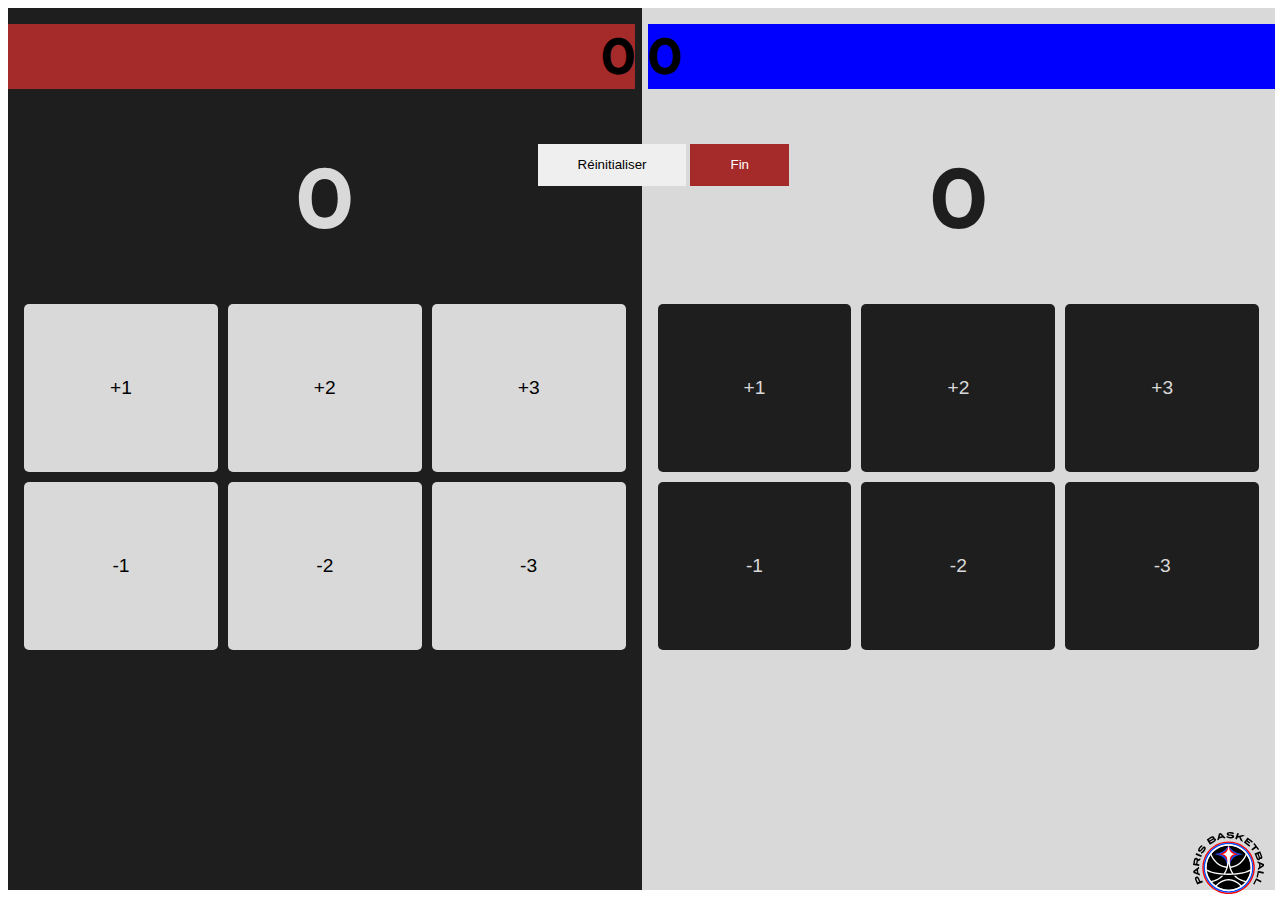
==== play.html @ ab9719fa "go" ====
<!DOCTYPE html>
<html lang="fr">
<head>
  <meta charset="UTF-8">
  <meta name="viewport" content="width=device-width, initial-scale=1.0">
  <link rel="stylesheet" href="style.css">
  <title>Jeu</title>
</head>
<body>
  <div id="play">
    <div class="controls">
      <button id="resetScores">Réinitialiser</button>
      <button id="endGame" class="red">Fin</button>
    </div>

    <div class="team" id="team1">
      <div class="score"><h4 id="team1Name"></h4>
      <h2 id="scoreMatch1"></h2></div>
      
      <div class="core">
        <h1 id="scorePartie1"></h1>
      </div>
      <div class="buttons">
        <button class="scoreButton" data-team="1" data-score="1">+1</button>
        <button class="scoreButton" data-team="1" data-score="2">+2</button>
        <button class="scoreButton" data-team="1" data-score="3">+3</button>
        <button class="scoreButton" data-team="1" data-score="-1">-1</button>
        <button class="scoreButton" data-team="1" data-score="-2">-2</button>
        <button class="scoreButton" data-team="1" data-score="-3">-3</button>
      </div>
    </div>

    <div class="team" id="team2">
      <div class="score">  <h2 id="scoreMatch2"></h2>
      <h4 id="team2Name"></h4></div>
    
      <div class="core">
        <h1 id="scorePartie2"></h1>
      </div>
      <div class="buttons">
        <button class="scoreButton" data-team="2" data-score="1">+1</button>
        <button class="scoreButton" data-team="2" data-score="2">+2</button>
        <button class="scoreButton" data-team="2" data-score="3">+3</button>
        <button class="scoreButton" data-team="2" data-score="-1">-1</button>
        <button class="scoreButton" data-team="2" data-score="-2">-2</button>
        <button class="scoreButton" data-team="2" data-score="-3">-3</button>
      </div>
    </div>

    <img src="./pbb_logo.svg" class="logo" alt="Logo">
  </div>

  <script src="play.js"></script>
</body>
</html>
---- style.css ----
@font-face {
    font-family: 'Smedium';
    src: url(./font/Satoshi-Medium.otf);
}
@font-face {
    font-family: 'Sbold';
    src: url(./font/Satoshi-Black.otf);
}

@font-face {
    font-family: 'Sregulard';
    src: url(./font/Satoshi-Regular.otf);
}

body{
    width: 99vw;
    overflow: hidden;
}
#acceuil{
    margin:0 auto;
    width: 100vw;
}
#acceuil input{
margin: 0 32.5%;
}
#acceuil h1{
    margin-top: 2em;
}
h1{
    font-family: 'Sbold';
    text-align: center;
    font-size: 5em;
}
h2{
    font-family: 'Sbold';
    font-size: 3em;
    margin: 0;
}

#acceuil input[type="button"],.startinput{
    padding: 2em 5em;
    color: white;
    font-family: 'Sregulard';
    font-size: 2em;
    background: black;
    border-radius: 42px;
}

.uparrow{
    background: transparent;
    border: none;
    font-size: 3em;
    position: absolute;
    top: .1em;
    left:.3em;
}
.logo{
    height: 4em;
    position: absolute;
    bottom: .4em;
    right: 1em;
}

/* Settings */

h3{
    font-family: 'Smedium';
    font-size: 2.5em;
    text-align: center;
    margin: 0;
}
h4{
    font-family: 'Smedium';
    font-size: 1.25em;
    line-height: .85;
}

#setting h3{
    margin-top: 1.6em;
}
.startinput{
text-align: center;
margin: 0 33%;
}
span{
    cursor: pointer;
}

label{
    font-family: 'Sregulard';
}

input[type="text"]{
    width: 35.59%;
    margin:0 7%;
    height: 3.5em;
    background-color: rgb(217, 217, 217);
    border: none;
    text-indent: 25px;
}
.cont:first-of-type{
    margin: 0 7%;
    justify-content: space-between;
    display: flex;
}



#play{
    display: flex;
}
.controls{
    position: absolute;
    top: 9em;
    left: 42vw;
}
#team1,#team2{
    width: 50%;
    vertical-align: top;
  
    height: 98vh;
}
#team1{
    background-color: #1e1e1e;
}
#team2{
    background-color: #d9d9d9;
}
.buttons{
    
    
}
#team2 .core{
    color: #1e1e1e;
}
#team1 .core{
    color: #d9d9d9;
}

.score{
    display: flex;
    width: 99%;
    margin-top: 1em;
}
#team2 .score{
    background-color: blue;
    margin-left: 1%;
}
#team1 .score{
    justify-content: end;
    background-color: brown;
}

#team1 h4{
    margin-right: 39%;
    text-align: center;
}
#team2 h4{
    margin-left: 39%;
    text-align: center;
}
.controls button{
    padding: 1em 3em;
    border: none;

}
#endGame{
    background-color: brown;
    color: white;
}

.buttons {
    display: grid;
    grid-template-columns: repeat(3, 1fr); /* 3 colonnes sur grand écran */
    grid-gap: 10px; /* Espacement entre les boutons */
    margin: 0 1em;
  }
  #team2 .scoreButton{
    background-color: #1e1e1e;
    color: #d9d9d9;
}
#team1 .scoreButton{
    background-color: #d9d9d9;
}
  .scoreButton {
    padding: 3.8em 2em;
    font-size: 1.2rem;
    text-align: center;
  
    border: none;
    border-radius: 5px;
    cursor: pointer;
  }
  
  .scoreButton:hover {
    
  }
  
  /* Revoir la disposition pour les écrans plus petits (3 rangées, 2 colonnes) */
  @media (max-width: 768px) {
    .buttons {
      grid-template-columns: repeat(2, 1fr); /* 2 colonnes sur petits écrans */
      grid-template-rows: repeat(3, 1fr); /* 3 rangées pour les 6 boutons */
    }
    .scoreButton {
        padding: 2em;
        font-size: 1.2rem;
        text-align: center;
        border: none;
        border-radius: 5px;
        cursor: pointer;
      }
      .controls{
        position: absolute;
        top: 42em;
        left: 25vw;
    }
    #acceuil input{
        margin: 0 14.5%;
        }
        #acceuil input[type="button"],.startinput{
            padding: 1em 2em;
            color: white;
            font-family: 'Sregulard';
            font-size: 2em;
            background: black;
            border-radius: 42px;
        }
        input[type="text"]{
            width: 34.69%;
            margin:0 7%;
            height: 3.5em;
            background-color: rgb(217, 217, 217);
            border: none;
            text-indent: 25px;
        }
        .startinput{
            text-align: center;
            margin: 0 20%;
            margin-top: 2em;
            }
  }
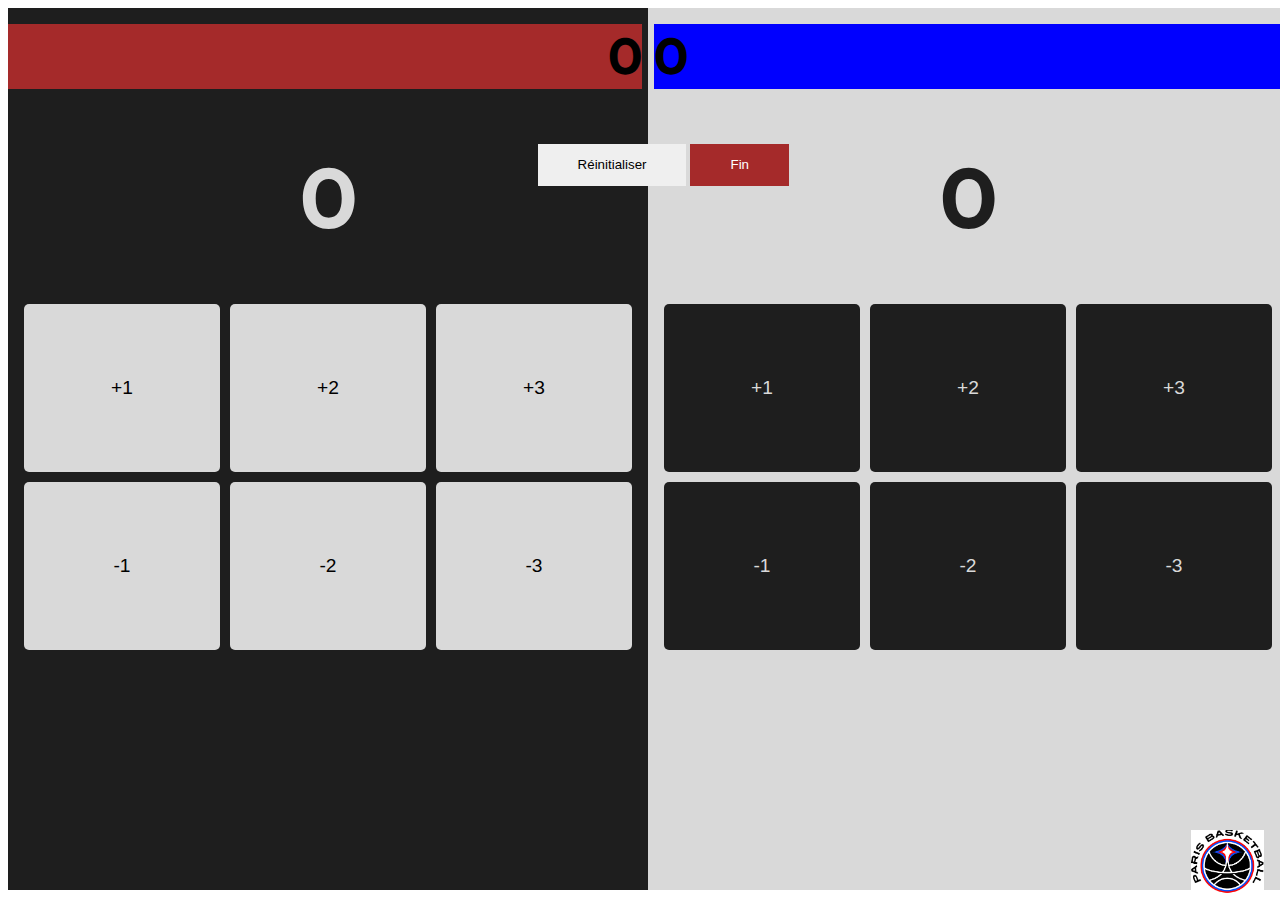
==== commit 5e202f11: "test" ====
--- a/play.html
+++ b/play.html
@@ -47,7 +47,7 @@
       </div>
     </div>
 
-    <img src="./pbb_logo.svg" class="logo" alt="Logo">
+    <img src="./pbb_logo.png" class="logo" alt="Logo">
   </div>
 
   <script src="play.js"></script>
--- a/style.css
+++ b/style.css
@@ -14,15 +14,16 @@
 }
 
 body{
-    width: 99vw;
+    width: 100%;
     overflow: hidden;
 }
 #acceuil{
-    margin:0 auto;
-    width: 100vw;
+    display: grid;
+    place-items: center;      /* Centrer à la fois horizontalement et verticalement */   
+    width: 100%;
 }
 #acceuil input{
-margin: 0 32.5%;
+
 }
 #acceuil h1{
     margin-top: 2em;
@@ -37,6 +38,7 @@
     font-size: 3em;
     margin: 0;
 }
+
 
 #acceuil input[type="button"],.startinput{
     padding: 2em 5em;
@@ -75,35 +77,48 @@
     font-size: 1.25em;
     line-height: .85;
 }
+#setting{
+    display: grid;
+  place-items: center;    
+  width: 100%; 
+}
 
 #setting h3{
     margin-top: 1.6em;
 }
-.startinput{
-text-align: center;
-margin: 0 33%;
-}
+
 span{
     cursor: pointer;
 }
 
-label{
+h5{
     font-family: 'Sregulard';
-}
-
+    margin: 3% 0;
+}
+.startinput{
+    margin-top: 3em;
+}
 input[type="text"]{
-    width: 35.59%;
-    margin:0 7%;
-    height: 3.5em;
+    
+    height: 3.75em;
     background-color: rgb(217, 217, 217);
     border: none;
     text-indent: 25px;
 }
-.cont:first-of-type{
-    margin: 0 7%;
-    justify-content: space-between;
-    display: flex;
-}
+.cont{
+   width: 75%;
+
+   
+  
+
+}
+.cont input{
+    width: 100%;
+}
+.cont label{
+    width: 30%;
+}
+
 
 
 
@@ -127,10 +142,7 @@
 #team2{
     background-color: #d9d9d9;
 }
-.buttons{
-    
-    
-}
+
 #team2 .core{
     color: #1e1e1e;
 }
@@ -203,42 +215,7 @@
       grid-template-columns: repeat(2, 1fr); /* 2 colonnes sur petits écrans */
       grid-template-rows: repeat(3, 1fr); /* 3 rangées pour les 6 boutons */
     }
-    .scoreButton {
-        padding: 2em;
-        font-size: 1.2rem;
-        text-align: center;
-        border: none;
-        border-radius: 5px;
-        cursor: pointer;
-      }
-      .controls{
-        position: absolute;
-        top: 42em;
-        left: 25vw;
-    }
-    #acceuil input{
-        margin: 0 14.5%;
-        }
-        #acceuil input[type="button"],.startinput{
-            padding: 1em 2em;
-            color: white;
-            font-family: 'Sregulard';
-            font-size: 2em;
-            background: black;
-            border-radius: 42px;
-        }
-        input[type="text"]{
-            width: 34.69%;
-            margin:0 7%;
-            height: 3.5em;
-            background-color: rgb(217, 217, 217);
-            border: none;
-            text-indent: 25px;
-        }
-        .startinput{
-            text-align: center;
-            margin: 0 20%;
-            margin-top: 2em;
-            }
-  }
-  +   
+  }
+
+   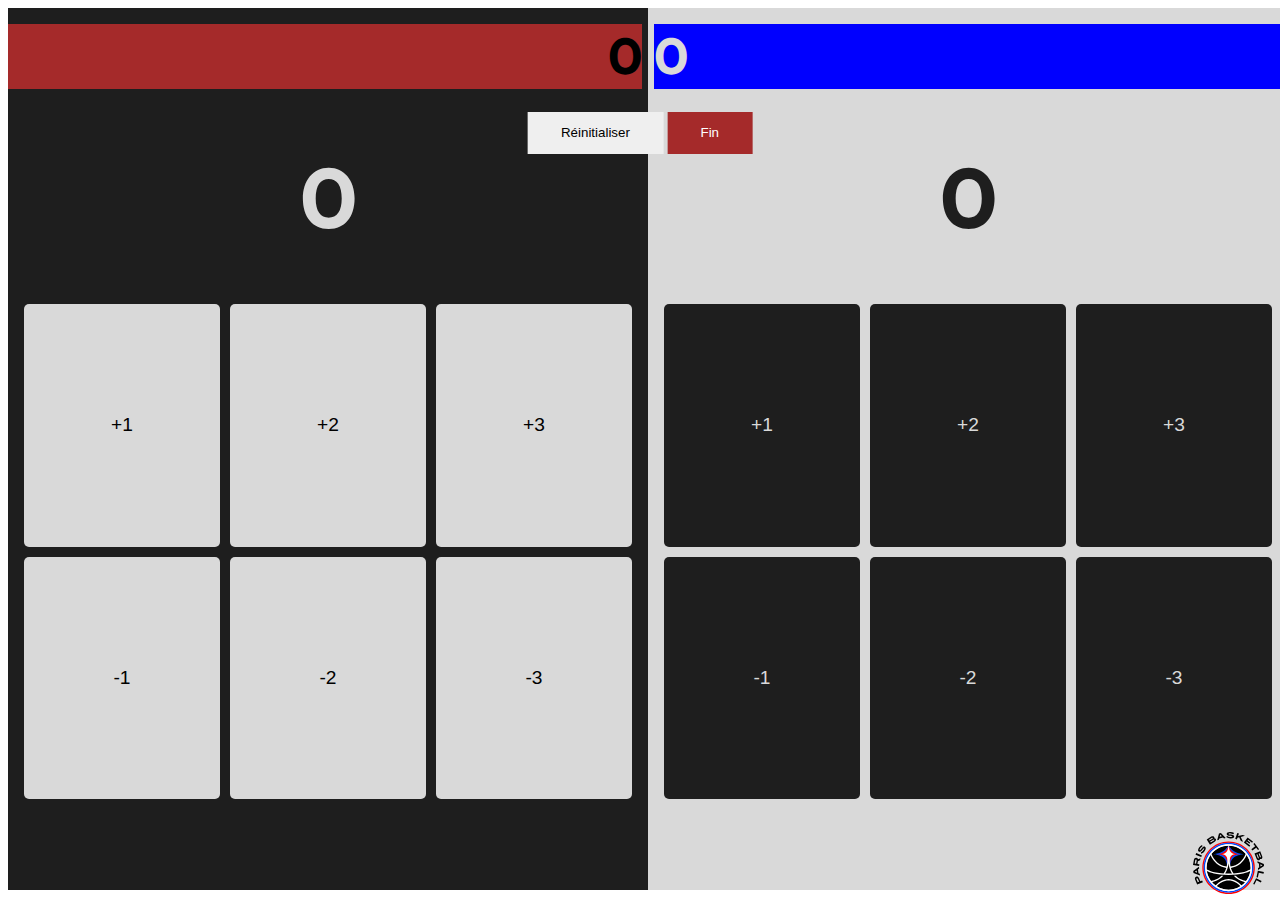
==== commit c9f69945: "retest" ====
--- a/play.html
+++ b/play.html
@@ -47,7 +47,7 @@
       </div>
     </div>
 
-    <img src="./pbb_logo.png" class="logo" alt="Logo">
+    <img src="./pbb_logo.svg" class="logo" alt="Logo">
   </div>
 
   <script src="play.js"></script>
--- a/style.css
+++ b/style.css
@@ -127,8 +127,9 @@
 }
 .controls{
     position: absolute;
-    top: 9em;
-    left: 42vw;
+    top: 7em;
+    left: 50%;
+    transform: translateX(-50%);
 }
 #team1,#team2{
     width: 50%;
@@ -158,6 +159,7 @@
 #team2 .score{
     background-color: blue;
     margin-left: 1%;
+    color: #d9d9d9;
 }
 #team1 .score{
     justify-content: end;
@@ -173,7 +175,7 @@
     text-align: center;
 }
 .controls button{
-    padding: 1em 3em;
+    padding: 1em 2.5em;
     border: none;
 
 }
@@ -187,6 +189,7 @@
     grid-template-columns: repeat(3, 1fr); /* 3 colonnes sur grand écran */
     grid-gap: 10px; /* Espacement entre les boutons */
     margin: 0 1em;
+    height: 55vh;
   }
   #team2 .scoreButton{
     background-color: #1e1e1e;
@@ -210,7 +213,7 @@
   }
   
   /* Revoir la disposition pour les écrans plus petits (3 rangées, 2 colonnes) */
-  @media (max-width: 768px) {
+  @media (max-width: 1058px) {
     .buttons {
       grid-template-columns: repeat(2, 1fr); /* 2 colonnes sur petits écrans */
       grid-template-rows: repeat(3, 1fr); /* 3 rangées pour les 6 boutons */
